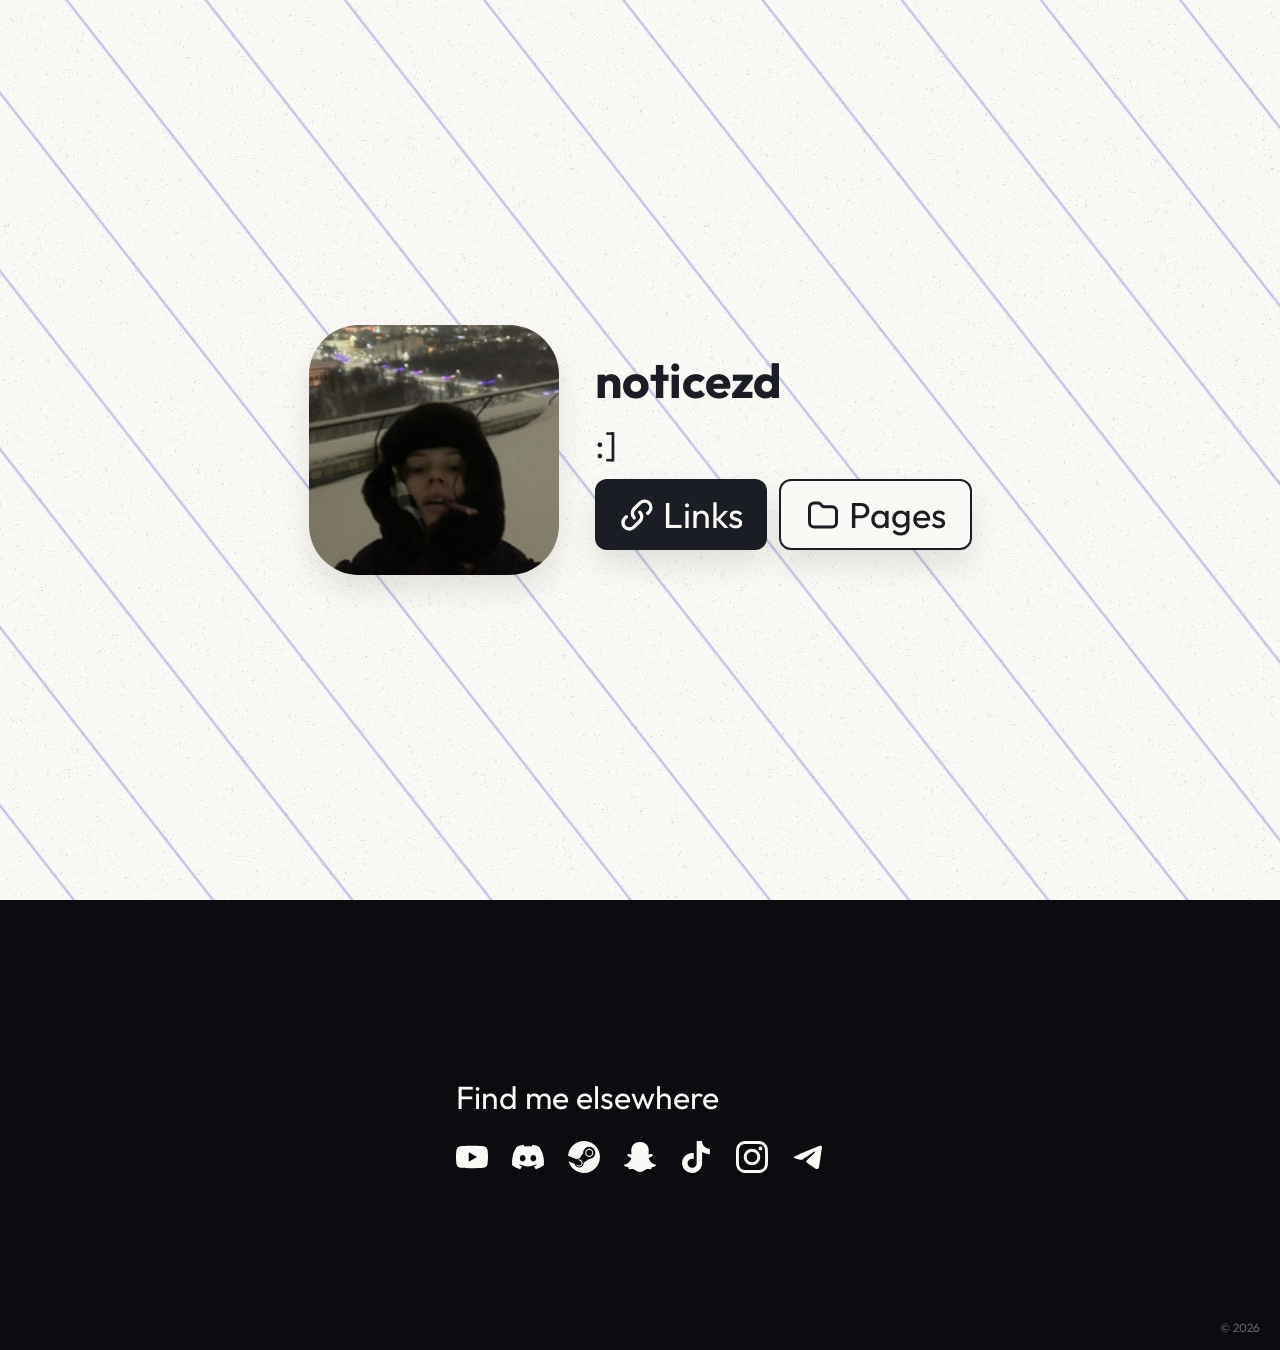
==== index.html @ 3e1d4d55 "Add files via upload" ====
<!DOCTYPE html>
<html lang="en">
<head>
    <meta charset="UTF-8">
    <meta name="viewport" content="width=device-width, initial-scale=1.0">
    <title>noticezd</title>
    <link id="favicon" rel="icon" href="assets/media/image.jpg">
    <link rel="stylesheet" href="assets/css/styles.css">

    <link rel="preconnect" href="https://fonts.googleapis.com">
    <link rel="preconnect" href="https://fonts.gstatic.com" crossorigin>
    <link href="https://fonts.googleapis.com/css2?family=Outfit:wght@100..900&display=swap" rel="stylesheet">

    <meta name="viewport" content="width=device-width, initial-scale=1.0">

</head>
<body oncontextmenu="return false;">
    <main>

        <section class="hero">
                <div class="hero-avatar">
                    <img src="assets/media/image.jpg" width="150px" height="150px" alt="image">
                </div>
        
            <div class="hero-content">
                <h1>noticezd</h1>
                <p>:]</p>
                <div class="hero-buttons">
                    <a href="#footer" class="hero-button hero-button-links">
                        <svg xmlns="http://www.w3.org/2000/svg" width="36px" height="36px" viewBox="0 0 16 16"><title>link</title><path fill="currentColor" fill-rule="evenodd" d="M9.929 3.132a2.078 2.078 0 1 1 2.94 2.94l-.65.648a.75.75 0 0 0 1.061 1.06l.649-.648a3.579 3.579 0 0 0-5.06-5.06L6.218 4.72a3.58 3.58 0 0 0 0 5.06a.75.75 0 0 0 1.061-1.06a2.08 2.08 0 0 1 0-2.94zm-.15 3.086a.75.75 0 0 0-1.057 1.064c.816.81.818 2.13.004 2.942l-2.654 2.647a2.08 2.08 0 0 1-2.94-2.944l.647-.647a.75.75 0 0 0-1.06-1.06l-.648.647a3.58 3.58 0 0 0 5.06 5.066l2.654-2.647a3.575 3.575 0 0 0-.007-5.068Z" clip-rule="evenodd"/></svg>
                        <span class="hero-button-text">Links</span>
                    </a>
                    <a href="#" class="hero-button hero-button-pages">
                        <span class="icon-wrapper">
                            <svg class="icon-filled" xmlns="http://www.w3.org/2000/svg" width="36px" height="36px" viewBox="0 0 24 24"><title>folder-fill</title><path fill="currentColor" d="M2 7C2 4.7909 3.7909 3 6 3L8.6716 3C9.4672 3 10.2303 3.3161 10.7929 3.8787L12.1213 5.2071C12.3089 5.3946 12.5632 5.5 12.8284 5.5L18 5.5C20.2091 5.5 22 7.2909 22 9.5L22 17C22 19.2091 20.2091 21 18 21L6 21C3.7909 21 2 19.2091 2 17Z"/></svg>
                            <svg class="icon-outline" xmlns="http://www.w3.org/2000/svg" width="36px" height="36px" viewBox="0 0 24 24"><title>folder</title><path fill="none" stroke="currentColor" stroke-linecap="round" stroke-linejoin="round" stroke-width="2" d="M3 7C3 5.3431 4.3431 4 6 4L8.6716 4C9.202 4 9.7107 4.2107 10.0858 4.5858L11.4142 5.9142C11.7893 6.2893 12.298 6.5 12.8284 6.5L18 6.5C19.6569 6.5 21 7.8431 21 9.5L21 17C21 18.6569 19.6569 20 18 20L6 20C4.3431 20 3 18.6569 3 17Z"/></svg>
                        </span>
                        <span class="hero-button-text">Pages</span>
                    </a>
                </div>
            </div>
        </section> 

    </main>

    <footer class="footer" id="footer">

        <div class="footer-content">
            <p>Find me elsewhere</p>
            <div class="footer-socials">
                <a href="#" target="_blank" class="social-link">
                    <svg role="img" viewBox="0 0 24 24" xmlns="http://www.w3.org/2000/svg" class="social-icon"><title>YouTube</title><path d="M23.498 6.186a3.016 3.016 0 0 0-2.122-2.136C19.505 3.545 12 3.545 12 3.545s-7.505 0-9.377.505A3.017 3.017 0 0 0 .502 6.186C0 8.07 0 12 0 12s0 3.93.502 5.814a3.016 3.016 0 0 0 2.122 2.136c1.871.505 9.376.505 9.376.505s7.505 0 9.377-.505a3.015 3.015 0 0 0 2.122-2.136C24 15.93 24 12 24 12s0-3.93-.502-5.814zM9.545 15.568V8.432L15.818 12l-6.273 3.568z"/></svg>
                <a href="#" target="_blank" class="social-link">
                    <svg role="img" viewBox="0 0 24 24" xmlns="http://www.w3.org/2000/svg" class="social-icon"><title>Discord</title><path d="M20.317 4.3698a19.7913 19.7913 0 00-4.8851-1.5152.0741.0741 0 00-.0785.0371c-.211.3753-.4447.8648-.6083 1.2495-1.8447-.2762-3.68-.2762-5.4868 0-.1636-.3933-.4058-.8742-.6177-1.2495a.077.077 0 00-.0785-.037 19.7363 19.7363 0 00-4.8852 1.515.0699.0699 0 00-.0321.0277C.5334 9.0458-.319 13.5799.0992 18.0578a.0824.0824 0 00.0312.0561c2.0528 1.5076 4.0413 2.4228 5.9929 3.0294a.0777.0777 0 00.0842-.0276c.4616-.6304.8731-1.2952 1.226-1.9942a.076.076 0 00-.0416-.1057c-.6528-.2476-1.2743-.5495-1.8722-.8923a.077.077 0 01-.0076-.1277c.1258-.0943.2517-.1923.3718-.2914a.0743.0743 0 01.0776-.0105c3.9278 1.7933 8.18 1.7933 12.0614 0a.0739.0739 0 01.0785.0095c.1202.099.246.1981.3728.2924a.077.077 0 01-.0066.1276 12.2986 12.2986 0 01-1.873.8914.0766.0766 0 00-.0407.1067c.3604.698.7719 1.3628 1.225 1.9932a.076.076 0 00.0842.0286c1.961-.6067 3.9495-1.5219 6.0023-3.0294a.077.077 0 00.0313-.0552c.5004-5.177-.8382-9.6739-3.5485-13.6604a.061.061 0 00-.0312-.0286zM8.02 15.3312c-1.1825 0-2.1569-1.0857-2.1569-2.419 0-1.3332.9555-2.4189 2.157-2.4189 1.2108 0 2.1757 1.0952 2.1568 2.419 0 1.3332-.9555 2.4189-2.1569 2.4189zm7.9748 0c-1.1825 0-2.1569-1.0857-2.1569-2.419 0-1.3332.9554-2.4189 2.1569-2.4189 1.2108 0 2.1757 1.0952 2.1568 2.419 0 1.3332-.946 2.4189-2.1568 2.4189Z"/></svg>
                </a>
                <a href="#" target="_blank" class="social-link">
                    <svg role="img" viewBox="0 0 24 24" xmlns="http://www.w3.org/2000/svg" class="social-icon"><title>Steam</title><path d="M11.979 0C5.678 0 .511 4.86.022 11.037l6.432 2.658c.545-.371 1.203-.59 1.912-.59.063 0 .125.004.188.006l2.861-4.142V8.91c0-2.495 2.028-4.524 4.524-4.524 2.494 0 4.524 2.031 4.524 4.527s-2.03 4.525-4.524 4.525h-.105l-4.076 2.911c0 .052.004.105.004.159 0 1.875-1.515 3.396-3.39 3.396-1.635 0-3.016-1.173-3.331-2.727L.436 15.27C1.862 20.307 6.486 24 11.979 24c6.627 0 11.999-5.373 11.999-12S18.605 0 11.979 0zM7.54 18.21l-1.473-.61c.262.543.714.999 1.314 1.25 1.297.539 2.793-.076 3.332-1.375.263-.63.264-1.319.005-1.949s-.75-1.121-1.377-1.383c-.624-.26-1.29-.249-1.878-.03l1.523.63c.956.4 1.409 1.5 1.009 2.455-.397.957-1.497 1.41-2.454 1.012H7.54zm11.415-9.303c0-1.662-1.353-3.015-3.015-3.015-1.665 0-3.015 1.353-3.015 3.015 0 1.665 1.35 3.015 3.015 3.015 1.663 0 3.015-1.35 3.015-3.015zm-5.273-.005c0-1.252 1.013-2.266 2.265-2.266 1.249 0 2.266 1.014 2.266 2.266 0 1.251-1.017 2.265-2.266 2.265-1.253 0-2.265-1.014-2.265-2.265z"/></svg>
                </a>
                <a href="#" target="_blank" class="social-link">
                    <svg role="img" viewBox="0 0 24 24" xmlns="http://www.w3.org/2000/svg" class="social-icon"><title>Snapchat</title><path d="M12.206.793c.99 0 4.347.276 5.93 3.821.529 1.193.403 3.219.299 4.847l-.003.06c-.012.18-.022.345-.03.51.075.045.203.09.401.09.3-.016.659-.12 1.033-.301.165-.088.344-.104.464-.104.182 0 .359.029.509.09.45.149.734.479.734.838.015.449-.39.839-1.213 1.168-.089.029-.209.075-.344.119-.45.135-1.139.36-1.333.81-.09.224-.061.524.12.868l.015.015c.06.136 1.526 3.475 4.791 4.014.255.044.435.27.42.509 0 .075-.015.149-.045.225-.24.569-1.273.988-3.146 1.271-.059.091-.12.375-.164.57-.029.179-.074.36-.134.553-.076.271-.27.405-.555.405h-.03c-.135 0-.313-.031-.538-.074-.36-.075-.765-.135-1.273-.135-.3 0-.599.015-.913.074-.6.104-1.123.464-1.723.884-.853.599-1.826 1.288-3.294 1.288-.06 0-.119-.015-.18-.015h-.149c-1.468 0-2.427-.675-3.279-1.288-.599-.42-1.107-.779-1.707-.884-.314-.045-.629-.074-.928-.074-.54 0-.958.089-1.272.149-.211.043-.391.074-.54.074-.374 0-.523-.224-.583-.42-.061-.192-.09-.389-.135-.567-.046-.181-.105-.494-.166-.57-1.918-.222-2.95-.642-3.189-1.226-.031-.063-.052-.15-.055-.225-.015-.243.165-.465.42-.509 3.264-.54 4.73-3.879 4.791-4.02l.016-.029c.18-.345.224-.645.119-.869-.195-.434-.884-.658-1.332-.809-.121-.029-.24-.074-.346-.119-1.107-.435-1.257-.93-1.197-1.273.09-.479.674-.793 1.168-.793.146 0 .27.029.383.074.42.194.789.3 1.104.3.234 0 .384-.06.465-.105l-.046-.569c-.098-1.626-.225-3.651.307-4.837C7.392 1.077 10.739.807 11.727.807l.419-.015h.06z"/></svg>
                </a>
                <a href="#" target="_blank" class="social-link">
                    <svg role="img" viewBox="0 0 24 24" xmlns="http://www.w3.org/2000/svg" class="social-icon"><title>TikTok</title><path d="M12.525.02c1.31-.02 2.61-.01 3.91-.02.08 1.53.63 3.09 1.75 4.17 1.12 1.11 2.7 1.62 4.24 1.79v4.03c-1.44-.05-2.89-.35-4.2-.97-.57-.26-1.1-.59-1.62-.93-.01 2.92.01 5.84-.02 8.75-.08 1.4-.54 2.79-1.35 3.94-1.31 1.92-3.58 3.17-5.91 3.21-1.43.08-2.86-.31-4.08-1.03-2.02-1.19-3.44-3.37-3.65-5.71-.02-.5-.03-1-.01-1.49.18-1.9 1.12-3.72 2.58-4.96 1.66-1.44 3.98-2.13 6.15-1.72.02 1.48-.04 2.96-.04 4.44-.99-.32-2.15-.23-3.02.37-.63.41-1.11 1.04-1.36 1.75-.21.51-.15 1.07-.14 1.61.24 1.64 1.82 3.02 3.5 2.87 1.12-.01 2.19-.66 2.77-1.61.19-.33.4-.67.41-1.06.1-1.79.06-3.57.07-5.36.01-4.03-.01-8.05.02-12.07z"/></svg>
                </a>
                <a href="#" target="_blank" class="social-link">
                    <svg role="img" viewBox="0 0 24 24" xmlns="http://www.w3.org/2000/svg" class="social-icon"><title>Instagram</title><path d="M7.0301.084c-1.2768.0602-2.1487.264-2.911.5634-.7888.3075-1.4575.72-2.1228 1.3877-.6652.6677-1.075 1.3368-1.3802 2.127-.2954.7638-.4956 1.6365-.552 2.914-.0564 1.2775-.0689 1.6882-.0626 4.947.0062 3.2586.0206 3.6671.0825 4.9473.061 1.2765.264 2.1482.5635 2.9107.308.7889.72 1.4573 1.388 2.1228.6679.6655 1.3365 1.0743 2.1285 1.38.7632.295 1.6361.4961 2.9134.552 1.2773.056 1.6884.069 4.9462.0627 3.2578-.0062 3.668-.0207 4.9478-.0814 1.28-.0607 2.147-.2652 2.9098-.5633.7889-.3086 1.4578-.72 2.1228-1.3881.665-.6682 1.0745-1.3378 1.3795-2.1284.2957-.7632.4966-1.636.552-2.9124.056-1.2809.0692-1.6898.063-4.948-.0063-3.2583-.021-3.6668-.0817-4.9465-.0607-1.2797-.264-2.1487-.5633-2.9117-.3084-.7889-.72-1.4568-1.3876-2.1228C21.2982 1.33 20.628.9208 19.8378.6165 19.074.321 18.2017.1197 16.9244.0645 15.6471.0093 15.236-.005 11.977.0014 8.718.0076 8.31.0215 7.0301.0839m.1402 21.6932c-1.17-.0509-1.8053-.2453-2.2287-.408-.5606-.216-.96-.4771-1.3819-.895-.422-.4178-.6811-.8186-.9-1.378-.1644-.4234-.3624-1.058-.4171-2.228-.0595-1.2645-.072-1.6442-.079-4.848-.007-3.2037.0053-3.583.0607-4.848.05-1.169.2456-1.805.408-2.2282.216-.5613.4762-.96.895-1.3816.4188-.4217.8184-.6814 1.3783-.9003.423-.1651 1.0575-.3614 2.227-.4171 1.2655-.06 1.6447-.072 4.848-.079 3.2033-.007 3.5835.005 4.8495.0608 1.169.0508 1.8053.2445 2.228.408.5608.216.96.4754 1.3816.895.4217.4194.6816.8176.9005 1.3787.1653.4217.3617 1.056.4169 2.2263.0602 1.2655.0739 1.645.0796 4.848.0058 3.203-.0055 3.5834-.061 4.848-.051 1.17-.245 1.8055-.408 2.2294-.216.5604-.4763.96-.8954 1.3814-.419.4215-.8181.6811-1.3783.9-.4224.1649-1.0577.3617-2.2262.4174-1.2656.0595-1.6448.072-4.8493.079-3.2045.007-3.5825-.006-4.848-.0608M16.953 5.5864A1.44 1.44 0 1 0 18.39 4.144a1.44 1.44 0 0 0-1.437 1.4424M5.8385 12.012c.0067 3.4032 2.7706 6.1557 6.173 6.1493 3.4026-.0065 6.157-2.7701 6.1506-6.1733-.0065-3.4032-2.771-6.1565-6.174-6.1498-3.403.0067-6.156 2.771-6.1496 6.1738M8 12.0077a4 4 0 1 1 4.008 3.9921A3.9996 3.9996 0 0 1 8 12.0077"/></svg>
                </a>
                <a href="#" target="_blank" class="social-link">
                    <svg xmlns="http://www.w3.org/2000/svg" class="social-icon" viewBox="0 0 48 48" fill="#000000"><path d="M41.4193 7.30899C41.4193 7.30899 45.3046 5.79399 44.9808 9.47328C44.8729 10.9883 43.9016 16.2908 43.1461 22.0262L40.5559 39.0159C40.5559 39.0159 40.3401 41.5048 38.3974 41.9377C36.4547 42.3705 33.5408 40.4227 33.0011 39.9898C32.5694 39.6652 24.9068 34.7955 22.2086 32.4148C21.4531 31.7655 20.5897 30.4669 22.3165 28.9519L33.6487 18.1305C34.9438 16.8319 36.2389 13.8019 30.8426 17.4812L15.7331 27.7616C15.7331 27.7616 14.0063 28.8437 10.7686 27.8698L3.75342 25.7055C3.75342 25.7055 1.16321 24.0823 5.58815 22.459C16.3807 17.3729 29.6555 12.1786 41.4193 7.30899Z"/></svg>
                </a>
            </div>
            <span class="copyright">© 2026</span>
        </div>

    </footer>
    <script src="assets/js/script.js"></script>
</body>
</html>
---- assets/css/styles.css ----
* {
    box-sizing: border-box;
    cursor: default;
    user-select: none;
    -webkit-user-select: none;
    -moz-user-select: none;
    -ms-user-select: none;
    -webkit-user-drag: none;
}


html {
    scrollbar-width: none;
    scroll-behavior: smooth;
}
  @media (prefers-reduced-motion: no-preference) {
  html {
    scroll-behavior: smooth;
  }
}

html::-webkit-scrollbar {
    display: none;
}
html, body {
    margin: 0;
    padding: 0;
    font-family: 'Outfit', sans-serif;
}
body {
    background-color: #FBF9F6;
    background-image: url('../media/nnnoise.png'), url(../media/rrreplicate.svg); 
    background-repeat: repeat, repeat;
    background-size: auto, auto;
    background-position: center, center;
    background-size: auto, cover;
    }

main {
    display: flex;
    justify-content: center;
    align-items: center;
    min-height: 100vh;
}

.hero {
    display: flex;
    align-items: center;
    justify-content: center;
    gap: 36px;
}
.hero-avatar {
    display: flex;
}
.hero-avatar img {
    width: 250px;
    height: 250px;
    object-fit: cover;
    /* border: 2px solid #1A1D24; */
    border-radius: 50px;
    box-shadow: 0 15px 30px rgba(0, 0, 0, 0.1);
    transform: translate(0,-1000%);
    animation: hero-avatar 1s 1s forwards;

}
@keyframes hero-avatar {
   0% {
      opacity: 0;
      transform: translate(0,10%);
   }
   100% {
      transform: translate(0,0);
      opacity: 100;
   }
}
.hero-avatar:hover {
    filter: invert(1);
}
.hero-content {
    display: flex;
    flex-direction: column;
    gap: 12px;
    animation: hero-content .8s .5s forwards;
    transform: translate(0,-1000%);
}
@keyframes hero-content {
   0% {
      opacity: 0;
      transform: translate(-5%,0%);
   }
   100% {
      transform: translate(0,0);
      opacity: 100;
   }
}

h1 {
    color: #1A1D24;
    margin: 0;
    font-size: 48px;
}

p {
    color: #1A1D24;
    margin: 0;
    font-size: 36px;
}

a {
    text-decoration: none;
    color: inherit;
    background: none;
    border: none;
}

a,
a * {
    cursor: pointer;
}

.hero-buttons {
    display: flex;
    gap: 12px;
}
.hero-button {
    font-size: 36px;
    display: inline-flex; 
    align-items: center;
    justify-content: center;
    box-sizing: border-box;
    gap: 8px;
    padding: 12px 24px;
    border-radius: 12px;
    transition: all 0.3s ease;
}
.hero-button-pages .icon-wrapper {
    position: relative;
    display: inline-flex;
    align-items: center;
    justify-content: center;
    width: 36px;
    height: 36px;
}
.hero-button-pages .icon-filled {
    opacity: 0;
}
.hero-button-pages .icon-outline {
    opacity: 1;
}
.hero-button-pages svg {
    position: absolute;
    top: 0;
    left: 0;
    width: 36px;
    height: 36px;
    transition: opacity 0.2s ease;
}

.hero-button-links {
    background: #1A1D24;
    color: #FBF9F6;
    box-shadow: 0 15px 30px rgba(0, 0, 0, 0.1);
}
.hero-button-pages {
    background: #FBF9F6;
    color: #1A1D24;
    border: 2px solid #1A1D24;
    box-shadow: 0 15px 30px rgba(0, 0, 0, 0.1);
}
.hero-button-text {
    display: inline-block;
    line-height: 1.2;
}

@media (hover: hover) and (pointer: fine) {
    .hero-button-pages:hover {
        transform: translateY(-3px);
        background: #1A1D24;
        color: #FBF9F6;
    }
    .hero-button-pages:hover svg {
        fill: #FBF9F6;
    }
    .hero-button-links:hover {
        transform: translateY(-3px);
        background-color: #7c8cce;
        box-shadow: 0 10px 20px rgba(124, 140, 206, 0.5);
    }
    .hero-button-pages:hover .icon-filled {
        opacity: 1;
    }
}


.footer {
    display: flex;
    justify-content: center;
    align-items: center;
    min-height: 50vh;
    background: #0b0c0f;
    position: relative;
}

.copyright {
    position: absolute;
    right: 20px;
    bottom: 15px;

    font-size: 12px;
    color: #666;
}

footer p {
    color: #FBF9F6;
    font-size: 32px;
}
.footer-content {
    display: flex;
    flex-direction: column;
    gap: 24px;
}

.footer-socials {
    display: flex;
    gap: 24px;
}

.social-link {
    color: #FBF9F6;
    padding: 0;
    transition: all 0.2s ease;
}

@media (hover: hover) and (pointer: fine) {
    .social-link:hover {
        transform: translateY(-2px);
        color: #7c8cce;
    }
    .social-link:hover svg {
        filter: drop-shadow(0 0 15px rgba(130, 150, 255, 0.3));
    }
}
.social-icon {
    display: block;
    width: 32px;
    height: 32px;
    fill: currentColor;
    transition: filter 0.2s ease;
}




@media (max-width: 780px) {
    .hero {
        flex-direction: column;
    }
    .hero-content {
        align-items: center;
    }

    .hero h1 {
        font-size: 32px;
    }

    .hero p {
        font-size: 16px;
    }
}

@media (max-width: 520px) {
    .hero-avatar img {
        width: 220px;
        height: 220px;
    }
    .footer-content {
        justify-content: center;
        align-items: center;
    }
    .footer-socials {
        display: grid;
        grid-template-columns: repeat(3, 1fr);
        gap: 20px;
        justify-items: center;
    }
    .social-link:last-child {
        grid-column: 2;
    }
}
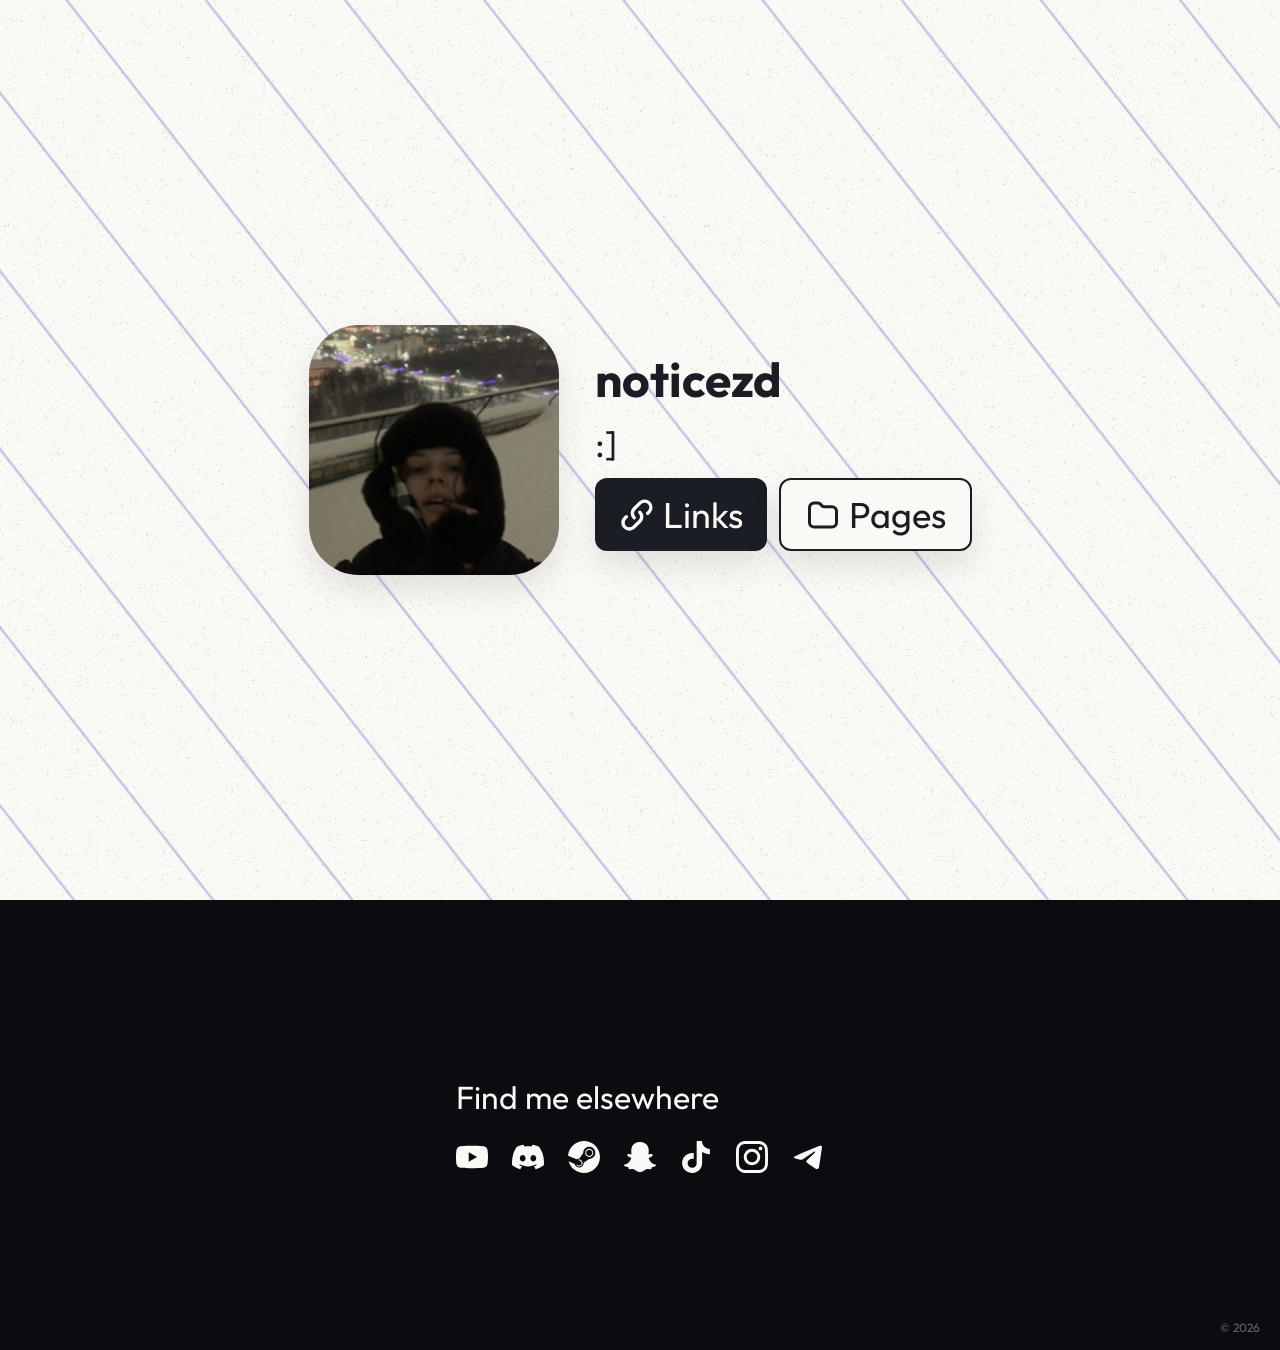
==== commit 8eef1791: "Add files via upload" ====
--- a/index.html
+++ b/index.html
@@ -4,33 +4,31 @@
     <meta charset="UTF-8">
     <meta name="viewport" content="width=device-width, initial-scale=1.0">
     <title>noticezd</title>
-    <link id="favicon" rel="icon" href="assets/media/image.jpg">
     <link rel="stylesheet" href="assets/css/styles.css">
-
-    <link rel="preconnect" href="https://fonts.googleapis.com">
-    <link rel="preconnect" href="https://fonts.gstatic.com" crossorigin>
-    <link href="https://fonts.googleapis.com/css2?family=Outfit:wght@100..900&display=swap" rel="stylesheet">
+    <link rel="preload" href="./assets/media/rrreplicate.svg" as="image" type="image/svg+xml"/>
+    <link rel="preload" href="./assets/fonts/Outfit.ttf" as="font" type="font/ttf" crossorigin/>
+    <link rel="icon" href="assets/media/favicon.ico" type="image/x-icon">
 
     <meta name="viewport" content="width=device-width, initial-scale=1.0">
 
 </head>
-<body oncontextmenu="return false;">
-    <main>
+<body>
+    <main class="main">
 
         <section class="hero">
                 <div class="hero-avatar">
-                    <img src="assets/media/image.jpg" width="150px" height="150px" alt="image">
+                    <img src="./assets/media/image.jpg" width="150px" height="150px" alt="image">
                 </div>
         
             <div class="hero-content">
                 <h1>noticezd</h1>
                 <p>:]</p>
                 <div class="hero-buttons">
-                    <a href="#footer" class="hero-button hero-button-links">
+                    <button class="hero-button hero-button-links">
                         <svg xmlns="http://www.w3.org/2000/svg" width="36px" height="36px" viewBox="0 0 16 16"><title>link</title><path fill="currentColor" fill-rule="evenodd" d="M9.929 3.132a2.078 2.078 0 1 1 2.94 2.94l-.65.648a.75.75 0 0 0 1.061 1.06l.649-.648a3.579 3.579 0 0 0-5.06-5.06L6.218 4.72a3.58 3.58 0 0 0 0 5.06a.75.75 0 0 0 1.061-1.06a2.08 2.08 0 0 1 0-2.94zm-.15 3.086a.75.75 0 0 0-1.057 1.064c.816.81.818 2.13.004 2.942l-2.654 2.647a2.08 2.08 0 0 1-2.94-2.944l.647-.647a.75.75 0 0 0-1.06-1.06l-.648.647a3.58 3.58 0 0 0 5.06 5.066l2.654-2.647a3.575 3.575 0 0 0-.007-5.068Z" clip-rule="evenodd"/></svg>
                         <span class="hero-button-text">Links</span>
-                    </a>
-                    <a href="#" class="hero-button hero-button-pages">
+                    </button>
+                    <a href="./pages" rel="noopener noreferrer" class="hero-button hero-button-pages">
                         <span class="icon-wrapper">
                             <svg class="icon-filled" xmlns="http://www.w3.org/2000/svg" width="36px" height="36px" viewBox="0 0 24 24"><title>folder-fill</title><path fill="currentColor" d="M2 7C2 4.7909 3.7909 3 6 3L8.6716 3C9.4672 3 10.2303 3.3161 10.7929 3.8787L12.1213 5.2071C12.3089 5.3946 12.5632 5.5 12.8284 5.5L18 5.5C20.2091 5.5 22 7.2909 22 9.5L22 17C22 19.2091 20.2091 21 18 21L6 21C3.7909 21 2 19.2091 2 17Z"/></svg>
                             <svg class="icon-outline" xmlns="http://www.w3.org/2000/svg" width="36px" height="36px" viewBox="0 0 24 24"><title>folder</title><path fill="none" stroke="currentColor" stroke-linecap="round" stroke-linejoin="round" stroke-width="2" d="M3 7C3 5.3431 4.3431 4 6 4L8.6716 4C9.202 4 9.7107 4.2107 10.0858 4.5858L11.4142 5.9142C11.7893 6.2893 12.298 6.5 12.8284 6.5L18 6.5C19.6569 6.5 21 7.8431 21 9.5L21 17C21 18.6569 19.6569 20 18 20L6 20C4.3431 20 3 18.6569 3 17Z"/></svg>
@@ -50,6 +48,7 @@
             <div class="footer-socials">
                 <a href="#" target="_blank" class="social-link">
                     <svg role="img" viewBox="0 0 24 24" xmlns="http://www.w3.org/2000/svg" class="social-icon"><title>YouTube</title><path d="M23.498 6.186a3.016 3.016 0 0 0-2.122-2.136C19.505 3.545 12 3.545 12 3.545s-7.505 0-9.377.505A3.017 3.017 0 0 0 .502 6.186C0 8.07 0 12 0 12s0 3.93.502 5.814a3.016 3.016 0 0 0 2.122 2.136c1.871.505 9.376.505 9.376.505s7.505 0 9.377-.505a3.015 3.015 0 0 0 2.122-2.136C24 15.93 24 12 24 12s0-3.93-.502-5.814zM9.545 15.568V8.432L15.818 12l-6.273 3.568z"/></svg>
+                </a>
                 <a href="#" target="_blank" class="social-link">
                     <svg role="img" viewBox="0 0 24 24" xmlns="http://www.w3.org/2000/svg" class="social-icon"><title>Discord</title><path d="M20.317 4.3698a19.7913 19.7913 0 00-4.8851-1.5152.0741.0741 0 00-.0785.0371c-.211.3753-.4447.8648-.6083 1.2495-1.8447-.2762-3.68-.2762-5.4868 0-.1636-.3933-.4058-.8742-.6177-1.2495a.077.077 0 00-.0785-.037 19.7363 19.7363 0 00-4.8852 1.515.0699.0699 0 00-.0321.0277C.5334 9.0458-.319 13.5799.0992 18.0578a.0824.0824 0 00.0312.0561c2.0528 1.5076 4.0413 2.4228 5.9929 3.0294a.0777.0777 0 00.0842-.0276c.4616-.6304.8731-1.2952 1.226-1.9942a.076.076 0 00-.0416-.1057c-.6528-.2476-1.2743-.5495-1.8722-.8923a.077.077 0 01-.0076-.1277c.1258-.0943.2517-.1923.3718-.2914a.0743.0743 0 01.0776-.0105c3.9278 1.7933 8.18 1.7933 12.0614 0a.0739.0739 0 01.0785.0095c.1202.099.246.1981.3728.2924a.077.077 0 01-.0066.1276 12.2986 12.2986 0 01-1.873.8914.0766.0766 0 00-.0407.1067c.3604.698.7719 1.3628 1.225 1.9932a.076.076 0 00.0842.0286c1.961-.6067 3.9495-1.5219 6.0023-3.0294a.077.077 0 00.0313-.0552c.5004-5.177-.8382-9.6739-3.5485-13.6604a.061.061 0 00-.0312-.0286zM8.02 15.3312c-1.1825 0-2.1569-1.0857-2.1569-2.419 0-1.3332.9555-2.4189 2.157-2.4189 1.2108 0 2.1757 1.0952 2.1568 2.419 0 1.3332-.9555 2.4189-2.1569 2.4189zm7.9748 0c-1.1825 0-2.1569-1.0857-2.1569-2.419 0-1.3332.9554-2.4189 2.1569-2.4189 1.2108 0 2.1757 1.0952 2.1568 2.419 0 1.3332-.946 2.4189-2.1568 2.4189Z"/></svg>
                 </a>
@@ -66,7 +65,7 @@
                     <svg role="img" viewBox="0 0 24 24" xmlns="http://www.w3.org/2000/svg" class="social-icon"><title>Instagram</title><path d="M7.0301.084c-1.2768.0602-2.1487.264-2.911.5634-.7888.3075-1.4575.72-2.1228 1.3877-.6652.6677-1.075 1.3368-1.3802 2.127-.2954.7638-.4956 1.6365-.552 2.914-.0564 1.2775-.0689 1.6882-.0626 4.947.0062 3.2586.0206 3.6671.0825 4.9473.061 1.2765.264 2.1482.5635 2.9107.308.7889.72 1.4573 1.388 2.1228.6679.6655 1.3365 1.0743 2.1285 1.38.7632.295 1.6361.4961 2.9134.552 1.2773.056 1.6884.069 4.9462.0627 3.2578-.0062 3.668-.0207 4.9478-.0814 1.28-.0607 2.147-.2652 2.9098-.5633.7889-.3086 1.4578-.72 2.1228-1.3881.665-.6682 1.0745-1.3378 1.3795-2.1284.2957-.7632.4966-1.636.552-2.9124.056-1.2809.0692-1.6898.063-4.948-.0063-3.2583-.021-3.6668-.0817-4.9465-.0607-1.2797-.264-2.1487-.5633-2.9117-.3084-.7889-.72-1.4568-1.3876-2.1228C21.2982 1.33 20.628.9208 19.8378.6165 19.074.321 18.2017.1197 16.9244.0645 15.6471.0093 15.236-.005 11.977.0014 8.718.0076 8.31.0215 7.0301.0839m.1402 21.6932c-1.17-.0509-1.8053-.2453-2.2287-.408-.5606-.216-.96-.4771-1.3819-.895-.422-.4178-.6811-.8186-.9-1.378-.1644-.4234-.3624-1.058-.4171-2.228-.0595-1.2645-.072-1.6442-.079-4.848-.007-3.2037.0053-3.583.0607-4.848.05-1.169.2456-1.805.408-2.2282.216-.5613.4762-.96.895-1.3816.4188-.4217.8184-.6814 1.3783-.9003.423-.1651 1.0575-.3614 2.227-.4171 1.2655-.06 1.6447-.072 4.848-.079 3.2033-.007 3.5835.005 4.8495.0608 1.169.0508 1.8053.2445 2.228.408.5608.216.96.4754 1.3816.895.4217.4194.6816.8176.9005 1.3787.1653.4217.3617 1.056.4169 2.2263.0602 1.2655.0739 1.645.0796 4.848.0058 3.203-.0055 3.5834-.061 4.848-.051 1.17-.245 1.8055-.408 2.2294-.216.5604-.4763.96-.8954 1.3814-.419.4215-.8181.6811-1.3783.9-.4224.1649-1.0577.3617-2.2262.4174-1.2656.0595-1.6448.072-4.8493.079-3.2045.007-3.5825-.006-4.848-.0608M16.953 5.5864A1.44 1.44 0 1 0 18.39 4.144a1.44 1.44 0 0 0-1.437 1.4424M5.8385 12.012c.0067 3.4032 2.7706 6.1557 6.173 6.1493 3.4026-.0065 6.157-2.7701 6.1506-6.1733-.0065-3.4032-2.771-6.1565-6.174-6.1498-3.403.0067-6.156 2.771-6.1496 6.1738M8 12.0077a4 4 0 1 1 4.008 3.9921A3.9996 3.9996 0 0 1 8 12.0077"/></svg>
                 </a>
                 <a href="#" target="_blank" class="social-link">
-                    <svg xmlns="http://www.w3.org/2000/svg" class="social-icon" viewBox="0 0 48 48" fill="#000000"><path d="M41.4193 7.30899C41.4193 7.30899 45.3046 5.79399 44.9808 9.47328C44.8729 10.9883 43.9016 16.2908 43.1461 22.0262L40.5559 39.0159C40.5559 39.0159 40.3401 41.5048 38.3974 41.9377C36.4547 42.3705 33.5408 40.4227 33.0011 39.9898C32.5694 39.6652 24.9068 34.7955 22.2086 32.4148C21.4531 31.7655 20.5897 30.4669 22.3165 28.9519L33.6487 18.1305C34.9438 16.8319 36.2389 13.8019 30.8426 17.4812L15.7331 27.7616C15.7331 27.7616 14.0063 28.8437 10.7686 27.8698L3.75342 25.7055C3.75342 25.7055 1.16321 24.0823 5.58815 22.459C16.3807 17.3729 29.6555 12.1786 41.4193 7.30899Z"/></svg>
+                    <svg xmlns="http://www.w3.org/2000/svg" class="social-icon" viewBox="0 0 48 48" fill="#000000"><title>Telegram</title><path d="M41.4193 7.30899C41.4193 7.30899 45.3046 5.79399 44.9808 9.47328C44.8729 10.9883 43.9016 16.2908 43.1461 22.0262L40.5559 39.0159C40.5559 39.0159 40.3401 41.5048 38.3974 41.9377C36.4547 42.3705 33.5408 40.4227 33.0011 39.9898C32.5694 39.6652 24.9068 34.7955 22.2086 32.4148C21.4531 31.7655 20.5897 30.4669 22.3165 28.9519L33.6487 18.1305C34.9438 16.8319 36.2389 13.8019 30.8426 17.4812L15.7331 27.7616C15.7331 27.7616 14.0063 28.8437 10.7686 27.8698L3.75342 25.7055C3.75342 25.7055 1.16321 24.0823 5.58815 22.459C16.3807 17.3729 29.6555 12.1786 41.4193 7.30899Z"/></svg>
                 </a>
             </div>
             <span class="copyright">© 2026</span>
--- a/assets/css/styles.css
+++ b/assets/css/styles.css
@@ -1,42 +1,85 @@
-* {
+:root {
+    /* Colors */
+    --color-bg: #FBF9F6;
+    --color-text: #1A1D24;
+    --color-footer: #0B0C0F;
+    --color-accent: #7C8CCE;
+
+    /* Shadows */
+    --shadow-card: 0 15px 30px rgb(0 0 0 / 10%);
+    --shadow-accent: 0 10px 20px rgb(124 140 206 / 50%);
+
+    /* Radius */
+    --radius-button: 12px;
+    --radius-avatar: 50px;
+
+    /* Motion */
+    --transition-hover: 200ms ease;
+    --transition-button: 300ms ease;
+}
+
+*,
+*::before,
+*::after {
     box-sizing: border-box;
-    cursor: default;
-    user-select: none;
-    -webkit-user-select: none;
-    -moz-user-select: none;
-    -ms-user-select: none;
-    -webkit-user-drag: none;
-}
-
-
+}
+@font-face {
+    font-family: 'Outfit';
+    src: url('../fonts/Outfit.ttf') format('truetype');
+    font-style: normal;
+    font-weight: 100 900;
+    font-display: swap;
+}
 html {
-    scrollbar-width: none;
-    scroll-behavior: smooth;
-}
-  @media (prefers-reduced-motion: no-preference) {
-  html {
-    scroll-behavior: smooth;
-  }
-}
-
-html::-webkit-scrollbar {
-    display: none;
-}
-html, body {
+    font-family: 'Outfit', sans-serif;
+}
+
+body {
     margin: 0;
     padding: 0;
     font-family: 'Outfit', sans-serif;
-}
-body {
-    background-color: #FBF9F6;
-    background-image: url('../media/nnnoise.png'), url(../media/rrreplicate.svg); 
+    background-color: var(--color-bg);
+    background-image: url('../media/nnnoise.png'), url('../media/rrreplicate.svg'); 
     background-repeat: repeat, repeat;
-    background-size: auto, auto;
     background-position: center, center;
     background-size: auto, cover;
-    }
-
-main {
+    color: var(--color-text);
+}
+
+h1,
+h2,
+p {
+    margin: 0;
+}
+a {
+    color: inherit;
+    text-decoration: none;
+}
+
+button {
+    color: inherit;
+    font: inherit;
+    border: none;
+}
+
+a,
+button {
+    cursor: pointer;
+}
+
+
+
+
+
+/* Main content-------------------------------------------------------------------------------------------------------------------------------------------- */
+.hero-content h1 {
+        font-size: 48px;
+}
+
+.hero-content p {
+    font-size: 36px;
+}
+.main {
     display: flex;
     justify-content: center;
     align-items: center;
@@ -56,67 +99,35 @@
     width: 250px;
     height: 250px;
     object-fit: cover;
-    /* border: 2px solid #1A1D24; */
     border-radius: 50px;
     box-shadow: 0 15px 30px rgba(0, 0, 0, 0.1);
-    transform: translate(0,-1000%);
+    opacity: 0;
+    transform: translateY(12px);
     animation: hero-avatar 1s 1s forwards;
 
 }
-@keyframes hero-avatar {
-   0% {
-      opacity: 0;
-      transform: translate(0,10%);
-   }
-   100% {
-      transform: translate(0,0);
-      opacity: 100;
-   }
-}
-.hero-avatar:hover {
-    filter: invert(1);
-}
 .hero-content {
+    color: var(--color-text);
     display: flex;
     flex-direction: column;
     gap: 12px;
+        opacity: 0;
+    transform: translateX(-12px);
     animation: hero-content .8s .5s forwards;
-    transform: translate(0,-1000%);
+}
+@keyframes hero-avatar {
+    to {
+        opacity: 1;
+        transform: translateY(0);
+    }
 }
 @keyframes hero-content {
-   0% {
-      opacity: 0;
-      transform: translate(-5%,0%);
-   }
-   100% {
-      transform: translate(0,0);
-      opacity: 100;
-   }
-}
-
-h1 {
-    color: #1A1D24;
-    margin: 0;
-    font-size: 48px;
-}
-
-p {
-    color: #1A1D24;
-    margin: 0;
-    font-size: 36px;
-}
-
-a {
-    text-decoration: none;
-    color: inherit;
-    background: none;
-    border: none;
-}
-
-a,
-a * {
-    cursor: pointer;
-}
+    to {
+        opacity: 1;
+        transform: translateX(0);
+    }
+}
+
 
 .hero-buttons {
     display: flex;
@@ -127,11 +138,14 @@
     display: inline-flex; 
     align-items: center;
     justify-content: center;
-    box-sizing: border-box;
     gap: 8px;
     padding: 12px 24px;
     border-radius: 12px;
-    transition: all 0.3s ease;
+    transition:
+        transform 0.3s ease,
+        background-color 0.3s ease,
+        color 0.3s ease,
+        box-shadow 0.3s ease;
 }
 .hero-button-pages .icon-wrapper {
     position: relative;
@@ -157,33 +171,29 @@
 }
 
 .hero-button-links {
-    background: #1A1D24;
-    color: #FBF9F6;
+    background: var(--color-text);
+    color: var(--color-bg);
     box-shadow: 0 15px 30px rgba(0, 0, 0, 0.1);
 }
 .hero-button-pages {
-    background: #FBF9F6;
-    color: #1A1D24;
-    border: 2px solid #1A1D24;
+    background: var(--color-bg);
+    color: var(--color-text);
+    border: 2px solid var(--color-text);
     box-shadow: 0 15px 30px rgba(0, 0, 0, 0.1);
-}
-.hero-button-text {
-    display: inline-block;
-    line-height: 1.2;
 }
 
 @media (hover: hover) and (pointer: fine) {
     .hero-button-pages:hover {
         transform: translateY(-3px);
-        background: #1A1D24;
-        color: #FBF9F6;
+        background: var(--color-text);
+        color: var(--color-bg);
     }
     .hero-button-pages:hover svg {
-        fill: #FBF9F6;
+        fill: var(--color-bg);
     }
     .hero-button-links:hover {
         transform: translateY(-3px);
-        background-color: #7c8cce;
+        background-color: var(--color-accent);
         box-shadow: 0 10px 20px rgba(124, 140, 206, 0.5);
     }
     .hero-button-pages:hover .icon-filled {
@@ -192,12 +202,16 @@
 }
 
 
+
+
+
+/* Footer-------------------------------------------------------------------------------------------------------------------------------------------- */
 .footer {
     display: flex;
     justify-content: center;
     align-items: center;
     min-height: 50vh;
-    background: #0b0c0f;
+    background: var(--color-footer);
     position: relative;
 }
 
@@ -210,8 +224,8 @@
     color: #666;
 }
 
-footer p {
-    color: #FBF9F6;
+footer {
+    color: var(--color-bg);
     font-size: 32px;
 }
 .footer-content {
@@ -226,15 +240,16 @@
 }
 
 .social-link {
-    color: #FBF9F6;
     padding: 0;
-    transition: all 0.2s ease;
+    transition:
+        transform 0.2s ease,
+        color 0.2s ease;
 }
 
 @media (hover: hover) and (pointer: fine) {
     .social-link:hover {
         transform: translateY(-2px);
-        color: #7c8cce;
+        color: var(--color-accent);
     }
     .social-link:hover svg {
         filter: drop-shadow(0 0 15px rgba(130, 150, 255, 0.3));
@@ -250,28 +265,75 @@
 
 
 
+/* Adaptive------------------------------------------------------------------------------------------------------------------------------------------------ */
+a:focus-visible,
+button:focus-visible {
+    outline: 3px solid var(--color-accent);
+    outline-offset: 4px;
+}
+@media (prefers-reduced-motion: reduce) {
+    .hero-avatar img,
+    .hero-content {
+        animation: none;
+        opacity: 1;
+        transform: none;
+    }
+
+    .hero-button,
+    .social-link,
+    .social-icon,
+    .hero-button-pages svg {
+        transition: none;
+    }
+}
+
+
+
+
 
 @media (max-width: 780px) {
     .hero {
         flex-direction: column;
+        gap: 8px;
     }
     .hero-content {
         align-items: center;
-    }
-
+        gap: 4px;
+    }
+
+}
+
+@media (max-width: 520px) {
+    .main {
+        align-items: flex-start;
+        padding-top: 60px;
+        min-height: 100vh;
+        box-sizing: border-box;
+    }
+    .hero-avatar img {
+        width: 200px;
+        height: 200px;
+        border-radius: 50%;
+    }
     .hero h1 {
+        font-size: 40px;
+    }
+    .hero p {
         font-size: 32px;
     }
-
-    .hero p {
-        font-size: 16px;
-    }
-}
-
-@media (max-width: 520px) {
-    .hero-avatar img {
-        width: 220px;
-        height: 220px;
+    .hero-buttons {
+        flex-direction: column;
+    }
+    .hero-button {
+        font-size: 32px;
+    }
+    .hero-button svg {
+        width: 32px;
+        height: 32px;
+    }
+    .hero-button-pages .icon-wrapper {
+        width: 32px; 
+        height: 32px;   
     }
     .footer-content {
         justify-content: center;
@@ -286,4 +348,56 @@
     .social-link:last-child {
         grid-column: 2;
     }
+    .footer p {
+        font-size: 28px;
+    }
+    .social-icon {
+        width: 28px;
+        height: 28px;
+    }
+}
+
+
+
+
+/* 404---------------------------------------------------------------------------------------------------------------------------------------------------- */
+.error-body {
+    background-color: var(--color-bg);
+    background-image: url('../media/nnnoise.png'); 
+    background-repeat: repeat;
+    background-size: auto;
+    background-position: center;
+    background-size: auto;
+}
+.error-page {
+    display: flex;
+    justify-content: center;
+    align-items: center;
+    min-height: 100vh;
+}
+.error-content {
+    display: flex;
+    flex-direction: column;
+    justify-content: center;
+    align-items: center;
+    gap: 8px;
+}
+.error-content h1 {
+    font-size: 120px;
+}
+.error-content h2 {
+    font-size: 48px;
+}
+.error-content p {
+    font-size: 24px;
+}
+.error-content a {
+    font-size: 24px;
+}
+.error-button {
+    display: flex; 
+    align-items: center;
+    justify-content: center;
+    gap: 4px;
+    color: #606d9e;
 }
